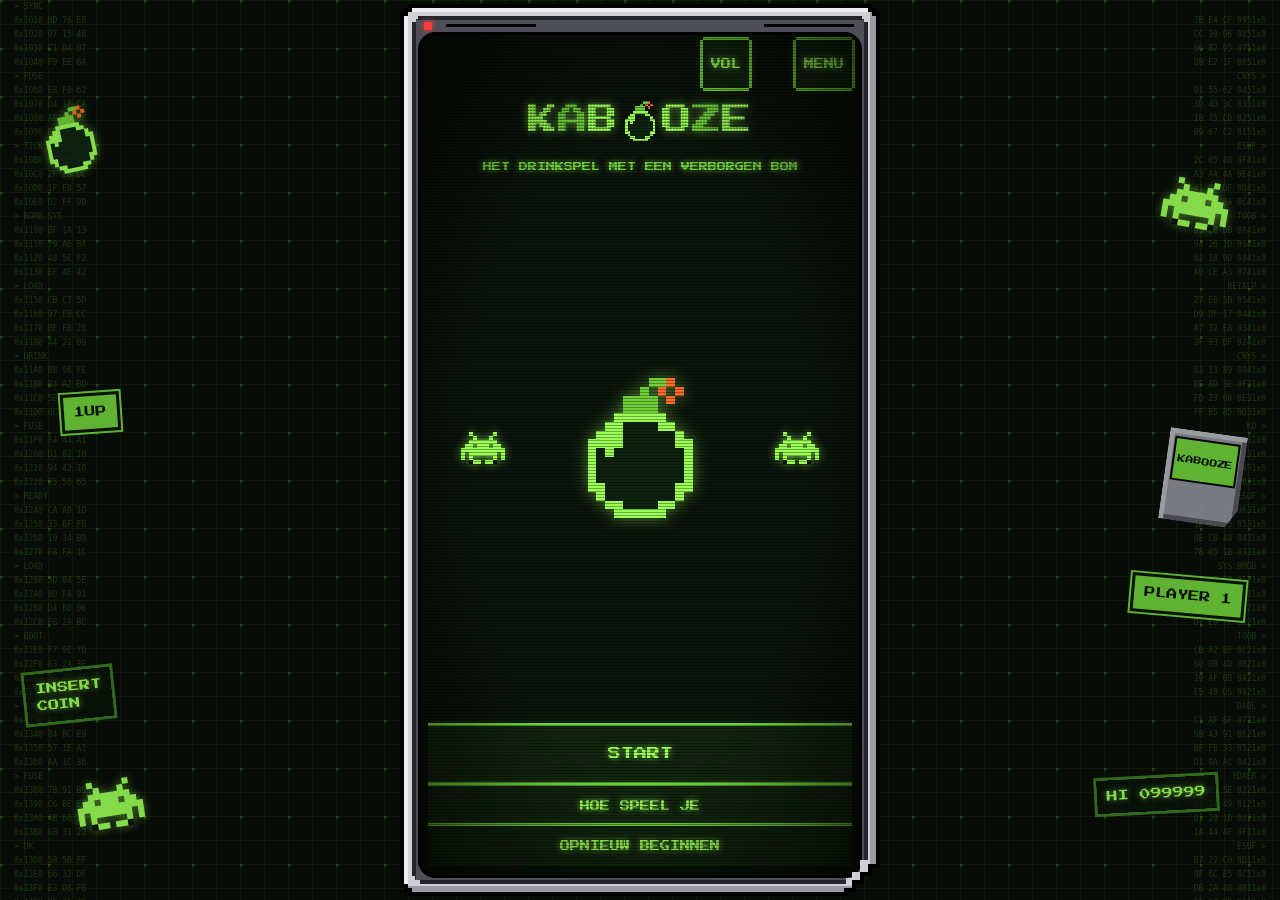
==== index.html @ 3cd6a7ce "Game loop: bomb ends round, roulette, new round until all player items solved; resume, wake lock, OG" ====
<!doctype html>
<html lang="nl">
<head>
<meta charset="utf-8">
<meta name="viewport" content="width=device-width,initial-scale=1,maximum-scale=1,user-scalable=no,viewport-fit=cover">
<meta name="theme-color" content="#0b140b">
<link rel="manifest" href="manifest.json?v=31">
<link rel="apple-touch-icon" href="assets/icon-180.png">
<meta name="apple-mobile-web-app-capable" content="yes">
<meta name="mobile-web-app-capable" content="yes">
<meta name="apple-mobile-web-app-status-bar-style" content="black-translucent">
<meta name="apple-mobile-web-app-title" content="KABOOZE">
<title>KABOOZE</title>
<link rel="icon" type="image/png" href="assets/icon-192.png">
<meta name="description" content="Het drinkspel met een verborgen bom">
<meta property="og:type" content="website">
<meta property="og:title" content="KABOOZE">
<meta property="og:description" content="Het drinkspel met een verborgen bom">
<meta property="og:image" content="https://lendegroote.github.io/kabooze/assets/og.png">
<meta property="og:image:width" content="1200">
<meta property="og:image:height" content="630">
<meta property="og:url" content="https://lendegroote.github.io/kabooze/">
<meta name="twitter:card" content="summary_large_image">
<meta name="twitter:title" content="KABOOZE">
<meta name="twitter:description" content="Het drinkspel met een verborgen bom">
<meta name="twitter:image" content="https://lendegroote.github.io/kabooze/assets/og.png">
<link rel="stylesheet" href="style.css?v=31">
</head>
<body>
<div id="desk" aria-hidden="true">
  <pre class="hex l" id="hexl"></pre><pre class="hex r" id="hexr"></pre>
  <canvas class="stk bomb" width="16" height="16" style="left:3%;top:12%;--r:-12deg"></canvas>
  <canvas class="stk inv" width="11" height="8" style="right:4%;top:20%;--r:10deg"></canvas>
  <div class="stk tag" style="left:2%;bottom:20%;--r:-6deg">INSERT<br>COIN</div>
  <div class="stk tag fill" style="right:3%;bottom:32%;--r:5deg">PLAYER 1</div>
  <div class="stk tag fill" style="left:5%;top:44%;--r:-4deg">1UP</div>
  <div class="stk cart" style="right:3%;top:48%;--r:8deg"><i>KABOOZE</i></div>
  <canvas class="stk inv" width="11" height="8" style="left:6%;bottom:8%;--r:-9deg"></canvas>
  <div class="stk tag" style="right:5%;bottom:10%;--r:-3deg">HI 099999</div>
</div>
<div id="gb"><div id="gbi">
  <div id="bezel">
    <i id="led"></i><i id="bl1"></i><i id="bl2"></i>
    <div id="screen">
      <div id="top">
        <button class="btn sm" id="back">TERUG</button>
        <div id="mid"><canvas id="tb" class="bomb" width="16" height="16"></canvas><canvas id="tmr" width="58" height="14"></canvas></div>
        <button class="btn sm" id="fs">VOL</button>
        <button class="btn sm" id="menu">MENU</button>
      </div>
      <div id="card"></div>
      <div id="over" hidden></div>
    </div>
  </div>
</div></div>
<script src="js/font.js?v=31"></script>
<script src="js/audio.js?v=31"></script>
<script src="js/avatar.js?v=31"></script>
<script src="js/content-fallback.js?v=31"></script>
<script src="js/data.js?v=31"></script>
<script src="js/app.js?v=31"></script>
</body>
</html>
---- style.css ----
@font-face { font-family: 'PS2P'; src: url('assets/fonts/pressstart2p.ttf') format('truetype'); font-display: swap; }
:root { --bg: #0b140b; --g: #9cff57; --g2: #6fd13a; --dim: #3a7a22; --pan: #12260f; --glow: 0 0 6px rgba(156,255,87,.75); }
* { box-sizing: border-box; -webkit-tap-highlight-color: transparent; margin: 0; padding: 0; }
html, body { width: 100%; height: 100%; overflow: hidden; background: #070c07; touch-action: manipulation; overscroll-behavior: none; }
body { font-family: 'PS2P', monospace; color: var(--g); font-size: 12px; line-height: 1.5; text-transform: uppercase; -webkit-user-select: none; user-select: none; }

/* ---------- Game Boy body ---------- */
#gb { --poly: polygon(0 8px, 4px 8px, 4px 4px, 8px 4px, 8px 0, calc(100% - 8px) 0, calc(100% - 8px) 4px, calc(100% - 4px) 4px, calc(100% - 4px) 8px, 100% 8px, 100% calc(100% - 28px), calc(100% - 8px) calc(100% - 28px), calc(100% - 8px) calc(100% - 20px), calc(100% - 16px) calc(100% - 20px), calc(100% - 16px) calc(100% - 12px), calc(100% - 24px) calc(100% - 12px), calc(100% - 24px) calc(100% - 4px), calc(100% - 32px) calc(100% - 4px), calc(100% - 32px) 100%, 8px 100%, 8px calc(100% - 4px), 4px calc(100% - 4px), 4px calc(100% - 8px), 0 calc(100% - 8px));
  box-sizing: border-box; width: min(calc(100% - 8px), 480px); height: calc(100dvh - 8px); margin: 4px auto; background: #000; clip-path: var(--poly); padding: 4px; }
#gbi { width: 100%; height: 100%; background: #cfcfd4; clip-path: var(--poly); display: flex; flex-direction: column; padding: 8px; gap: 0;
  box-shadow: inset 4px 4px 0 #ececf0, inset -6px -6px 0 #9a9aa4; }
#bezel { position: relative; flex: 1; min-height: 0; background: #4d4e57; padding: 16px 6px 6px; display: flex; flex-direction: column; clip-path: polygon(0 6px, 4px 6px, 4px 3px, 6px 3px, 6px 0, calc(100% - 6px) 0, calc(100% - 6px) 3px, calc(100% - 4px) 3px, calc(100% - 4px) 6px, 100% 6px, 100% calc(100% - 24px), calc(100% - 8px) calc(100% - 24px), calc(100% - 8px) calc(100% - 12px), calc(100% - 16px) calc(100% - 12px), calc(100% - 16px) calc(100% - 6px), calc(100% - 22px) calc(100% - 6px), calc(100% - 22px) 100%, 8px 100%, 8px calc(100% - 4px), 3px calc(100% - 4px), 3px calc(100% - 8px), 0 calc(100% - 8px));
  box-shadow: inset 0 0 0 4px #25252c; }
#led { position: absolute; left: 12px; top: 6px; width: 8px; height: 8px; background: #ff3b3b; box-shadow: 0 0 6px #ff3b3b; z-index: 2; }
#bl1, #bl2 { position: absolute; top: 8px; height: 3px; background: #000; z-index: 2; } #bl1 { left: 34px; width: 90px; } #bl2 { right: 14px; width: 90px; }

/* ---------- CRT screen ---------- */
#screen { position: relative; flex: 1; min-height: 0; background: var(--bg); border-radius: 18px; overflow: hidden; padding: 10px 10px 12px; display: flex; flex-direction: column; gap: 8px;
  box-shadow: inset 0 0 0 3px #000; animation: flick 5s steps(1) infinite; }
@keyframes flick { 0%, 93%, 100% { opacity: 1; } 94% { opacity: .96; } 96% { opacity: .98; } }
#screen::before { content: ''; position: absolute; inset: 0; pointer-events: none; z-index: 60; border-radius: 18px;
  background: repeating-linear-gradient(to bottom, rgba(0,0,0,.32) 0 1px, transparent 1px 3px), radial-gradient(ellipse at center, transparent 55%, rgba(0,0,0,.65) 100%); }
#top { display: flex; align-items: center; justify-content: space-between; height: 44px; flex: none; }
#tb { width: 40px; height: 40px; image-rendering: pixelated; transform-origin: 50% 70%; animation: pulse 1s steps(2) infinite; }
#tb.hot { animation-duration: .35s; }
@keyframes pulse { 50% { transform: scale(1.12); } }
#card { flex: 1; min-height: 0; display: flex; flex-direction: column; gap: 12px; overflow: hidden; }
.scr { flex: 1; min-height: 0; display: flex; flex-direction: column; gap: 12px; align-items: center; }
.grow { flex: 1; min-height: 0; }
.scroll { overflow-y: auto; overflow-x: hidden; width: 100%; display: flex; flex-direction: column; gap: 16px; padding: 8px 6px; -webkit-overflow-scrolling: touch; scrollbar-width: none; }
.scroll::-webkit-scrollbar { display: none; }
.center { justify-content: center; text-align: center; }
h1, h2 { font-weight: normal; line-height: 1.4; }
h2 { font-size: 15px; text-align: center; text-shadow: var(--glow); }
.big { font-size: 22px; line-height: 1.3; text-align: center; }
.sub { font-size: 9px; color: var(--g2); text-align: center; line-height: 1.7; text-shadow: var(--glow); }
.y { --dc: #9cff57; color: #9cff57; } .r { --dc: #6fd13a; color: #6fd13a; } .g, .c, .p, .o { color: var(--g); }
/* dot-matrix lettering: text filled with a dot grid */
.big, .logo span, .kb { color: transparent !important; background: radial-gradient(circle, var(--dc, #9cff57) 0 1.25px, transparent 1.7px) 0 0 / 3px 3px; -webkit-background-clip: text; background-clip: text; text-shadow: none; filter: drop-shadow(0 0 5px rgba(156,255,87,.65)); }

.logo { display: flex; align-items: center; justify-content: center; font-size: 30px; margin: 4px 0; }
.logo span:nth-child(odd) { --dc: #9cff57; } .logo span:nth-child(even) { --dc: #6fd13a; }
.logo canvas { width: 40px; height: 40px; image-rendering: pixelated; margin: 0 2px; }
.inv-row { display: flex; align-items: center; justify-content: space-around; width: 100%; }
.inv { width: 44px; height: 32px; image-rendering: pixelated; filter: drop-shadow(0 0 4px rgba(156,255,87,.7)); }
.bigbomb { width: 140px; height: 140px; image-rendering: pixelated; animation: pulse 1s steps(2) infinite; filter: drop-shadow(0 0 8px rgba(156,255,87,.5)); }

.btn { font: inherit; text-transform: uppercase; color: var(--g); background: var(--pan); border: 0; min-height: 56px; width: 100%; padding: 12px 8px; font-size: 13px; cursor: pointer; margin: 4px 0; --bc: var(--g2);
  text-shadow: var(--glow); box-shadow: 0 -3px 0 0 var(--bc), 0 3px 0 0 var(--bc), -3px 0 0 0 var(--bc), 3px 0 0 0 var(--bc), 0 0 10px rgba(111,209,58,.25); }
.btn:active, body.usekey .btn.foc { background: var(--g); color: var(--bg); text-shadow: none; }
.btn.sm { width: auto; min-height: 40px; min-width: 70px; font-size: 10px; padding: 8px 10px; margin: 0; }
.btn.off { opacity: .4; }
body.usekey .foc { outline: 3px dashed #d8ff9f; outline-offset: 4px; animation: blink 1s steps(2) infinite; }
@keyframes blink { 50% { outline-color: transparent; } }

.av { image-rendering: pixelated; background: #000; display: block; filter: drop-shadow(0 0 4px rgba(156,255,87,.5)); }
.av.xl { width: 150px; height: 150px; } .av.lg { width: 96px; height: 96px; } .av.md { width: 64px; height: 64px; } .av.sm { width: 36px; height: 36px; }

input[type=text] { font: inherit; font-size: 16px; text-transform: uppercase; width: 100%; height: 48px; padding: 0 10px; color: var(--g); background: #07100a; border: 0; border-radius: 0; outline: 0; caret-color: var(--g); caret-shape: block; text-shadow: var(--glow);
  box-shadow: 0 -3px 0 0 var(--dim), 0 3px 0 0 var(--dim), -3px 0 0 0 var(--dim), 3px 0 0 0 var(--dim); -webkit-user-select: text; user-select: text; }
input[type=text]:focus { box-shadow: 0 -3px 0 0 var(--g), 0 3px 0 0 var(--g), -3px 0 0 0 var(--g), 3px 0 0 0 var(--g); }
input::placeholder { color: var(--dim); }

.grid { display: grid; gap: 12px; width: 100%; }
.grid.c2 { grid-template-columns: 1fr 1fr; } .grid.c3 { grid-template-columns: 1fr 1fr 1fr; }
.grid > * { min-width: 0; }
.pcard { min-width: 0; width: 100%; background: var(--pan); padding: 10px; display: flex; flex-direction: column; align-items: center; gap: 10px; margin: 3px 0; box-shadow: 0 0 0 3px var(--dim); }
.pcard .av.lg { width: 100%; max-width: 92px; height: auto; aspect-ratio: 1; }
.pcard .acts { display: flex; gap: 8px; width: 100%; }
.pcard .acts .btn { flex: 1; min-width: 0; min-height: 44px; padding: 6px 2px; font-size: 9px; margin: 0; }
.thumb { cursor: pointer; }
.pick { font: inherit; text-transform: uppercase; color: var(--g); background: var(--pan); border: 0; padding: 8px 4px; display: flex; flex-direction: column; align-items: center; gap: 8px; font-size: 9px; min-height: 90px; cursor: pointer; margin: 3px; text-shadow: var(--glow);
  box-shadow: 0 0 0 3px var(--dim); }
.pick:active, body.usekey .pick.foc { background: var(--g); color: var(--bg); text-shadow: none; box-shadow: 0 0 0 3px var(--g); }
.pick .av.pa { width: min(100%, 84px); height: auto; aspect-ratio: 1; }
.pick.bad { opacity: .3; pointer-events: none; }
.shake { animation: shake .45s steps(8); }
@keyframes shake { 0%, 100% { transform: translateX(0); } 20% { transform: translateX(-10px); } 40% { transform: translateX(10px); } 60% { transform: translateX(-8px); } 80% { transform: translateX(8px); } }

.quote { width: 100%; background: #07100a; padding: 14px 10px; text-align: center; margin: 3px 0; box-shadow: 0 0 0 3px var(--g2); }
.quote .qq { font-size: 9px; color: var(--g2); margin-bottom: 10px; line-height: 1.6; }
.quote .aa { font-size: 13px; line-height: 1.6; word-break: break-word; text-shadow: var(--glow); }
.toast { min-height: 40px; font-size: 11px; text-align: center; display: flex; align-items: center; justify-content: center; line-height: 1.5; text-shadow: var(--glow); }

.bars { display: flex; align-items: flex-end; justify-content: center; gap: 8px; width: 100%; height: 210px; font-size: 10px; }
.bar { flex: 1; max-width: 60px; display: flex; flex-direction: column; align-items: center; justify-content: flex-end; height: 100%; gap: 4px; }
.bar .col { width: 100%; background: var(--g); min-height: 4px; margin-bottom: 4px; box-shadow: 0 0 8px rgba(156,255,87,.5); }
.bar .av { width: 100%; height: auto; aspect-ratio: 1; max-width: 48px; }
.bar.win .av { animation: pulse .5s steps(2) infinite; }
.tally { width: 100%; display: flex; flex-direction: column; gap: 12px; }
.tally .row { display: flex; align-items: center; gap: 12px; font-size: 12px; }
.tally .row .nm { flex: 1; min-width: 0; overflow: hidden; text-overflow: ellipsis; }

#over { position: absolute; inset: 0; z-index: 50; background: rgba(5,12,5,.94); display: flex; align-items: center; justify-content: center; padding: 14px; }
#over[hidden] { display: none; }
#over .box { background: var(--bg); padding: 16px 12px; width: 100%; display: flex; flex-direction: column; gap: 12px; box-shadow: 0 0 0 3px var(--g2); max-height: 100%; overflow-y: auto; }
#over .how { font-size: 10px; line-height: 1.7; display: flex; flex-direction: column; gap: 10px; text-shadow: var(--glow); }
/* the one colour exception: explosion */
#over.boom { background: #ff3b1c; color: #fff; animation: flash .25s steps(2) infinite; flex-direction: column; text-align: center; gap: 18px; }
#over.boom .big { filter: none; }
@keyframes flash { 50% { background: #ff9f1c; } }
.kb { font-size: 38px; --dc: #fff4d0; animation: shake .5s steps(8) infinite; filter: none !important; }

.wheelwrap { position: relative; width: min(280px, 100%); aspect-ratio: 1; flex: none; margin-top: 10px; }
.wheelwrap canvas { width: 100%; height: 100%; image-rendering: pixelated; transition: transform 4.2s cubic-bezier(.12,.7,.1,1); filter: drop-shadow(0 0 6px rgba(156,255,87,.5)); }
.wheelwrap .ptr { position: absolute; left: 50%; top: -14px; transform: translateX(-50%); width: 0; height: 0; border-left: 12px solid transparent; border-right: 12px solid transparent; border-top: 24px solid #ff6a2a; z-index: 2; }
.wheelwrap .hub { position: absolute; inset: 43%; background: var(--bg); box-shadow: 0 0 0 3px var(--g); }

#over.boom .big { --dc: #fff4d0; }

.camwrap { display: flex; align-items: center; justify-content: center; width: 100%; }
.camwrap { min-height: 0; padding: 6px; }
.camwrap canvas { height: 100%; width: auto; max-width: 100%; max-height: 300px; aspect-ratio: 1; image-rendering: pixelated; box-shadow: 0 0 0 3px var(--g2), 0 0 14px rgba(156,255,87,.4); }

.cd { min-height: 34px; font-size: 30px; --dc: #ff6a2a; }
.lock .pick { opacity: .3; pointer-events: none; }

/* ---------- retro-tech desk behind the Game Boy ---------- */
html { background-color: #070c07; background-image: radial-gradient(circle at 1px 1px, rgba(111,209,58,.22) 1.5px, transparent 2px), linear-gradient(rgba(111,209,58,.07) 1px, transparent 1px), linear-gradient(90deg, rgba(111,209,58,.07) 1px, transparent 1px); background-size: 48px 48px, 24px 24px, 24px 24px; }
body { background: transparent; }
#gb { position: relative; z-index: 2; }
#desk { position: fixed; inset: 0; z-index: 0; overflow: hidden; pointer-events: none; display: none; }
@media (min-width: 760px) {
  #desk { display: block; }
  .hex { position: absolute; top: 0; width: 150px; font-size: 8px; line-height: 14px; color: rgba(111,209,58,.22); white-space: pre; text-transform: none; animation: scrollhex 120s linear infinite; }
  .hex.l { left: 14px; } .hex.r { right: 14px; text-align: right; animation-direction: reverse; }
  @keyframes scrollhex { from { transform: translateY(0); } to { transform: translateY(-50%); } }
  .stk { position: absolute; transform: rotate(var(--r)); opacity: .85; }
  canvas.stk { image-rendering: pixelated; width: 64px; height: 64px; filter: drop-shadow(0 0 5px rgba(156,255,87,.5)); }
  canvas.stk.inv { width: 66px; height: 48px; }
  .tag { font-size: 11px; line-height: 1.5; color: #9cff57; padding: 8px 10px; box-shadow: 0 0 0 3px #3a7a22; background: rgba(11,20,11,.8); text-shadow: 0 0 6px rgba(156,255,87,.6); }
  .tag.fill { background: #6fd13a; color: #0b140b; box-shadow: 0 0 0 3px #0b140b, 0 0 0 5px #6fd13a; text-shadow: none; }
  .cart { width: 78px; height: 92px; background: #8e8e98; box-shadow: 0 0 0 3px #000, inset 5px 5px 0 #b4b4bd, inset -5px -5px 0 #55565e; clip-path: polygon(0 0, 100% 0, 100% 80%, 86% 100%, 0 100%); padding: 10px 8px; }
  .cart i { display: block; font-style: normal; font-size: 8px; background: #6fd13a; color: #0b140b; text-align: center; padding: 14px 0; box-shadow: 0 0 0 2px #000; }
}


/* ---------- touch works everywhere EXCEPT round choice options (D-pad + A) ---------- */
.pick { position: relative; }
body.usekey .btn.foc::before, body.usekey .pick.foc::before { content: ''; position: absolute; width: 0; height: 0; border-left: 10px solid var(--bg); border-top: 7px solid transparent; border-bottom: 7px solid transparent; animation: arrow .5s steps(2) infinite; }
body.usekey .btn.foc::before { left: 10px; top: 50%; margin-top: -7px; }
body.usekey .pick.foc::before { left: 6px; top: 6px; }
@keyframes arrow { 50% { opacity: 0; } }
#tmr { width: 70px; height: 17px; image-rendering: pixelated; filter: drop-shadow(0 0 4px rgba(156,255,87,.6)); }
#tmr.hot { filter: drop-shadow(0 0 5px rgba(255,106,42,.8)); }
#mid { display: flex; align-items: center; gap: 6px; }
#top .btn.sm { min-width: 0; padding: 8px 8px; }

/* fake retro social post (generic, no real logos) */
.post { width: 100%; background: #07100a; margin: 3px 0; box-shadow: 0 0 0 3px var(--g2); }
.post .pbar { background: var(--g2); color: var(--bg); font-size: 9px; padding: 6px 8px; }
.post .ph { display: flex; gap: 8px; align-items: center; padding: 8px 8px 0; font-size: 9px; }
.post .ph b { font-weight: normal; display: block; } .post .ph span { color: var(--dim); font-size: 7px; }
.post .pav { width: 28px; height: 28px; background: var(--dim); box-shadow: inset 0 -8px 0 #1c3a14; flex: none; }
.post .pt { padding: 8px; font-size: 11px; line-height: 1.6; word-break: break-word; text-shadow: var(--glow); }
.post .pf { padding: 6px 8px; font-size: 7px; color: var(--dim); border-top: 2px solid #1c3a14; }

.tcol { text-align: center; font-size: 9px; line-height: 1.6; min-width: 0; box-shadow: 0 0 0 3px var(--dim); padding: 8px 4px; margin: 3px; }
.tcol .tt { min-height: 54px; word-break: break-word; } .tcol .tn { font-size: 9px; color: var(--g2); }

button, .pick, .btn, input, select { touch-action: manipulation; }

#top .btn.sm { min-height: 48px; }
.btn:active, .pick:active { transform: translateY(2px); }

/* never show landscape: on touch devices held sideways, counter-rotate the whole app so it looks like portrait lock */
@media (orientation: landscape) and (pointer: coarse) {
  html, body { overflow: hidden; }
  body { position: fixed; top: 0; left: 0; width: 100vh; height: 100vw; transform-origin: 0 0; transform: translate(100vw, 0) rotate(90deg); }
  body.rotl { transform: translate(0, 100vh) rotate(-90deg); }
  #gb { height: calc(100vw - 8px); }
  #desk { display: none; }
}

/* pass screen: full-screen takeover */
.av.huge { width: min(62vw, 240px); height: min(62vw, 240px); animation: pulse 0.8s steps(2) infinite; }
.scr.pass { width: 100%; }
.scr.pass .big { font-size: 19px; animation: pulse 0.8s steps(2) infinite; }
.scr.pass .big.y { font-size: 26px; }
body.passing #back, body.passing #fs, body.passing #menu { visibility: hidden !important; }
body.passing #screen { animation: passflash .25s steps(2) 5; }
@keyframes passflash { 50% { filter: invert(1); } }

/* long names / questions: wrap instead of cutting off */
.big, .sub, .aa, .qq, .row .nm, .pick span { overflow-wrap: anywhere; max-width: 100%; }
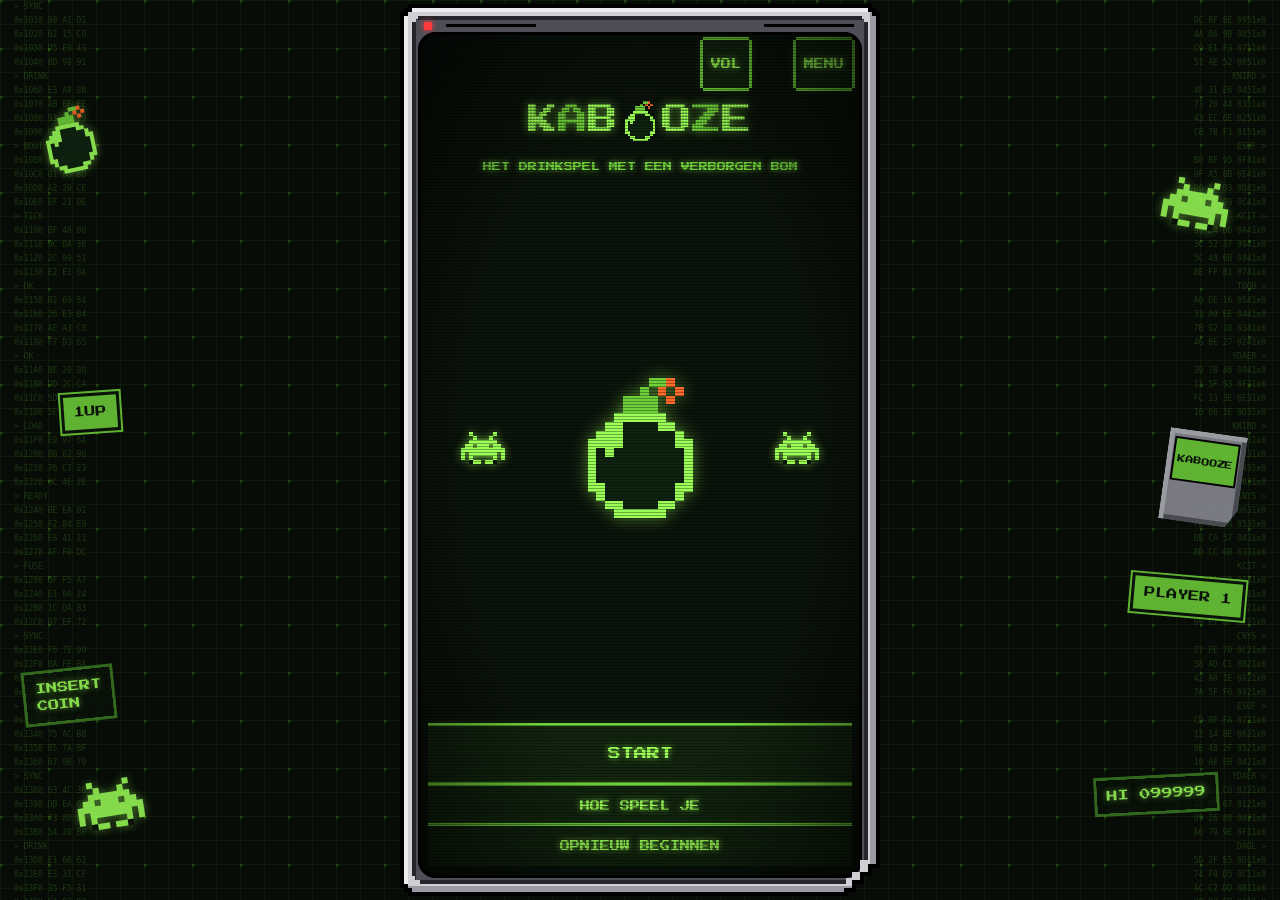
==== commit 00c7d13d: "Roulette prank rule: riggedSlice(name) Co-Authored-By: Claude Sonnet 5.5 <noreply@anthropic.com>" ====
--- a/index.html
+++ b/index.html
@@ -4,7 +4,7 @@
 <meta charset="utf-8">
 <meta name="viewport" content="width=device-width,initial-scale=1,maximum-scale=1,user-scalable=no,viewport-fit=cover">
 <meta name="theme-color" content="#0b140b">
-<link rel="manifest" href="manifest.json?v=31">
+<link rel="manifest" href="manifest.json?v=32">
 <link rel="apple-touch-icon" href="assets/icon-180.png">
 <meta name="apple-mobile-web-app-capable" content="yes">
 <meta name="mobile-web-app-capable" content="yes">
@@ -24,7 +24,7 @@
 <meta name="twitter:title" content="KABOOZE">
 <meta name="twitter:description" content="Het drinkspel met een verborgen bom">
 <meta name="twitter:image" content="https://lendegroote.github.io/kabooze/assets/og.png">
-<link rel="stylesheet" href="style.css?v=31">
+<link rel="stylesheet" href="style.css?v=32">
 </head>
 <body>
 <div id="desk" aria-hidden="true">
@@ -53,11 +53,11 @@
     </div>
   </div>
 </div></div>
-<script src="js/font.js?v=31"></script>
-<script src="js/audio.js?v=31"></script>
-<script src="js/avatar.js?v=31"></script>
-<script src="js/content-fallback.js?v=31"></script>
-<script src="js/data.js?v=31"></script>
-<script src="js/app.js?v=31"></script>
+<script src="js/font.js?v=32"></script>
+<script src="js/audio.js?v=32"></script>
+<script src="js/avatar.js?v=32"></script>
+<script src="js/content-fallback.js?v=32"></script>
+<script src="js/data.js?v=32"></script>
+<script src="js/app.js?v=32"></script>
 </body>
 </html>
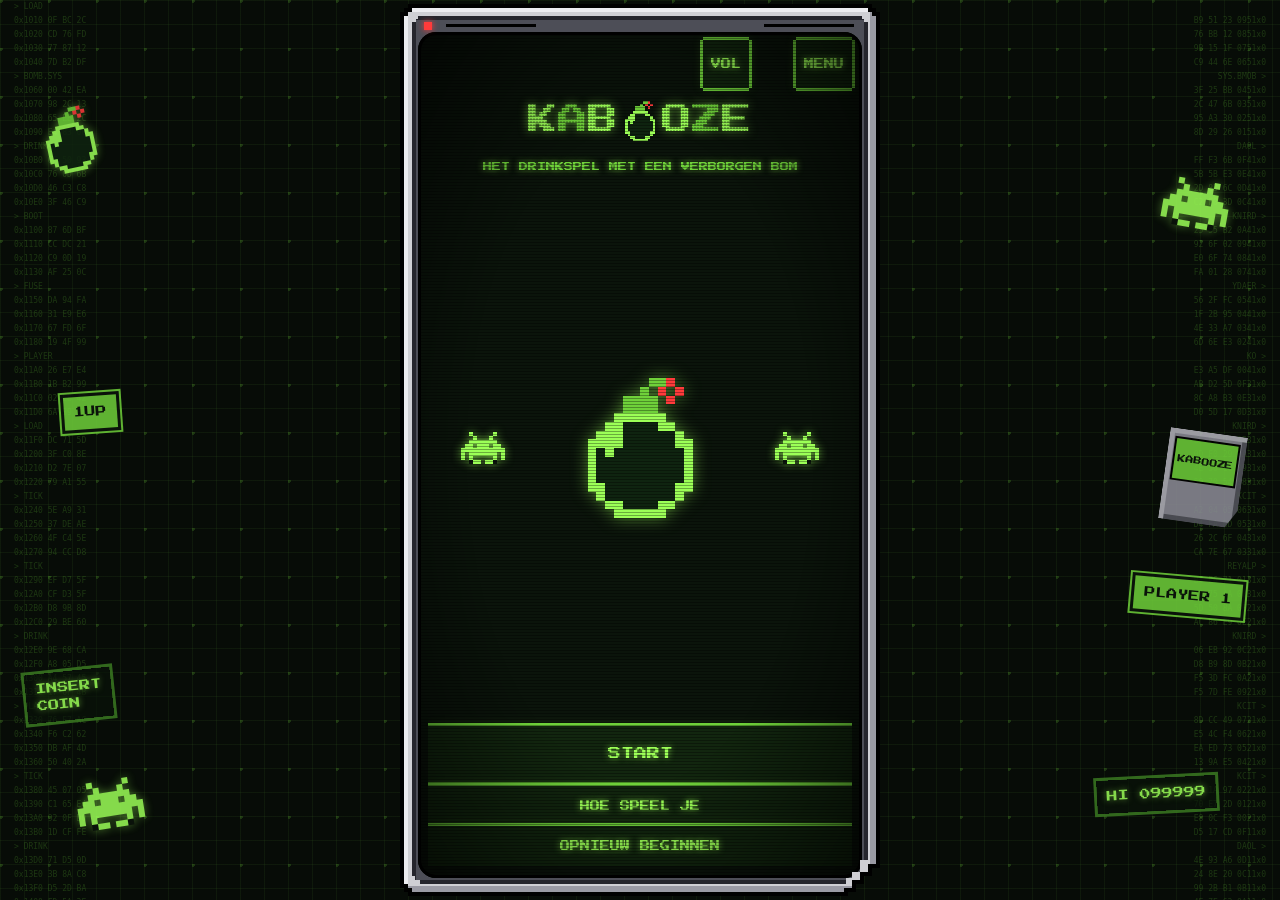
==== commit 59d7ea8d: "Secret menu star arms next roulette BUY A ROUND Co-Authored-By: Claude Sonnet 5.5 <noreply@anthropic" ====
--- a/index.html
+++ b/index.html
@@ -4,7 +4,7 @@
 <meta charset="utf-8">
 <meta name="viewport" content="width=device-width,initial-scale=1,maximum-scale=1,user-scalable=no,viewport-fit=cover">
 <meta name="theme-color" content="#0b140b">
-<link rel="manifest" href="manifest.json?v=32">
+<link rel="manifest" href="manifest.json?v=33">
 <link rel="apple-touch-icon" href="assets/icon-180.png">
 <meta name="apple-mobile-web-app-capable" content="yes">
 <meta name="mobile-web-app-capable" content="yes">
@@ -24,7 +24,7 @@
 <meta name="twitter:title" content="KABOOZE">
 <meta name="twitter:description" content="Het drinkspel met een verborgen bom">
 <meta name="twitter:image" content="https://lendegroote.github.io/kabooze/assets/og.png">
-<link rel="stylesheet" href="style.css?v=32">
+<link rel="stylesheet" href="style.css?v=33">
 </head>
 <body>
 <div id="desk" aria-hidden="true">
@@ -53,11 +53,11 @@
     </div>
   </div>
 </div></div>
-<script src="js/font.js?v=32"></script>
-<script src="js/audio.js?v=32"></script>
-<script src="js/avatar.js?v=32"></script>
-<script src="js/content-fallback.js?v=32"></script>
-<script src="js/data.js?v=32"></script>
-<script src="js/app.js?v=32"></script>
+<script src="js/font.js?v=33"></script>
+<script src="js/audio.js?v=33"></script>
+<script src="js/avatar.js?v=33"></script>
+<script src="js/content-fallback.js?v=33"></script>
+<script src="js/data.js?v=33"></script>
+<script src="js/app.js?v=33"></script>
 </body>
 </html>
--- a/style.css
+++ b/style.css
@@ -183,3 +183,10 @@
 
 /* long names / questions: wrap instead of cutting off */
 .big, .sub, .aa, .qq, .row .nm, .pick span { overflow-wrap: anywhere; max-width: 100%; }
+
+/* menu corner decoration */
+.box { position: relative; }
+.skey { position: absolute; right: 6px; bottom: 6px; width: 12px; height: 12px; opacity: .35; cursor: default;
+  background: radial-gradient(circle, var(--g) 0 1.2px, transparent 1.6px) 0 0 / 4px 4px; clip-path: polygon(50% 0, 62% 38%, 100% 38%, 69% 60%, 81% 100%, 50% 75%, 19% 100%, 31% 60%, 0 38%, 38% 38%); }
+.skey::before { content: ''; position: absolute; inset: -10px; }
+.skey.bl { opacity: 1; }
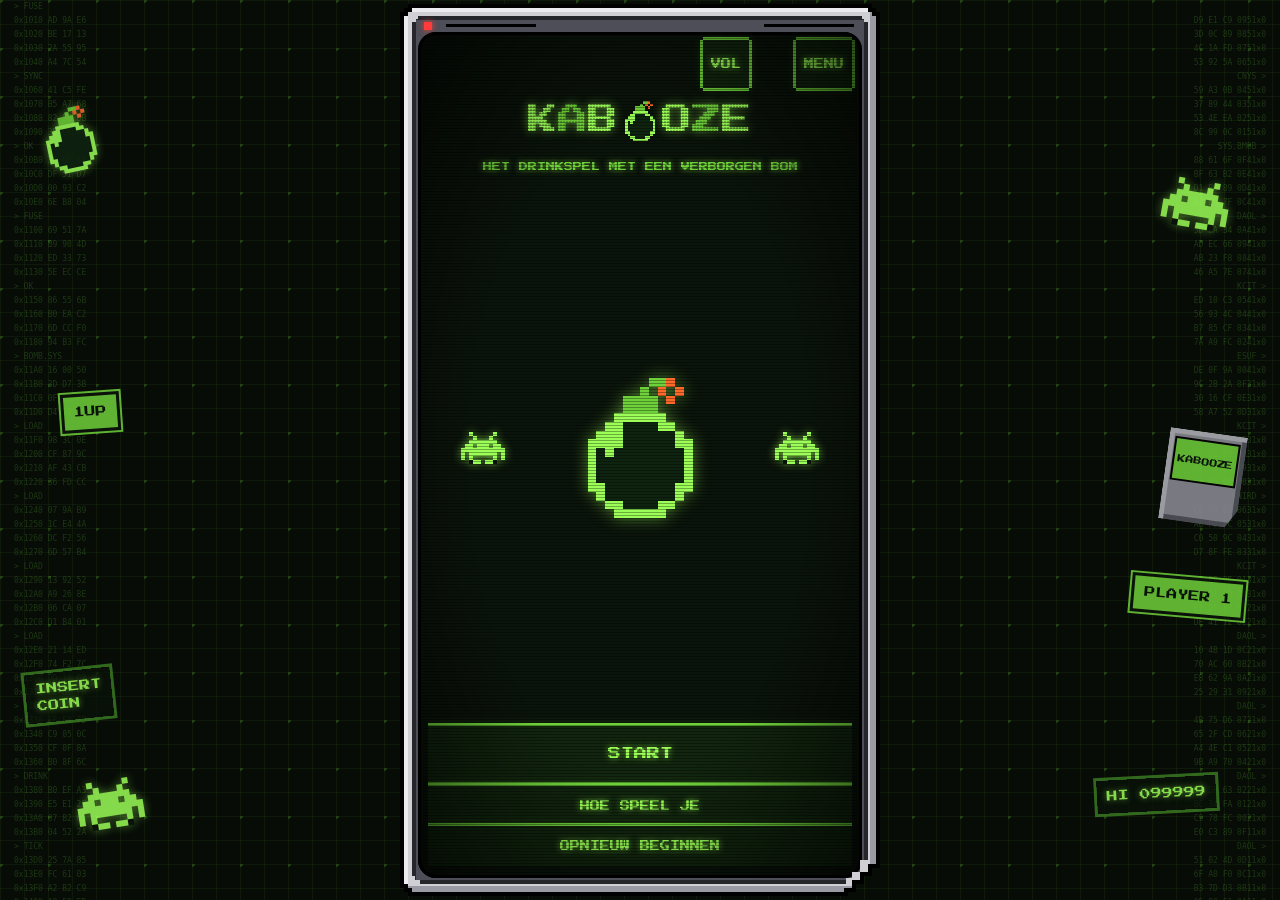
==== commit d78f99af: "Armed flag in sessionStorage, survives new game Co-Authored-By: Claude Sonnet 5.5 <noreply@anthropic" ====
--- a/index.html
+++ b/index.html
@@ -4,7 +4,7 @@
 <meta charset="utf-8">
 <meta name="viewport" content="width=device-width,initial-scale=1,maximum-scale=1,user-scalable=no,viewport-fit=cover">
 <meta name="theme-color" content="#0b140b">
-<link rel="manifest" href="manifest.json?v=33">
+<link rel="manifest" href="manifest.json?v=34">
 <link rel="apple-touch-icon" href="assets/icon-180.png">
 <meta name="apple-mobile-web-app-capable" content="yes">
 <meta name="mobile-web-app-capable" content="yes">
@@ -24,7 +24,7 @@
 <meta name="twitter:title" content="KABOOZE">
 <meta name="twitter:description" content="Het drinkspel met een verborgen bom">
 <meta name="twitter:image" content="https://lendegroote.github.io/kabooze/assets/og.png">
-<link rel="stylesheet" href="style.css?v=33">
+<link rel="stylesheet" href="style.css?v=34">
 </head>
 <body>
 <div id="desk" aria-hidden="true">
@@ -53,11 +53,11 @@
     </div>
   </div>
 </div></div>
-<script src="js/font.js?v=33"></script>
-<script src="js/audio.js?v=33"></script>
-<script src="js/avatar.js?v=33"></script>
-<script src="js/content-fallback.js?v=33"></script>
-<script src="js/data.js?v=33"></script>
-<script src="js/app.js?v=33"></script>
+<script src="js/font.js?v=34"></script>
+<script src="js/audio.js?v=34"></script>
+<script src="js/avatar.js?v=34"></script>
+<script src="js/content-fallback.js?v=34"></script>
+<script src="js/data.js?v=34"></script>
+<script src="js/app.js?v=34"></script>
 </body>
 </html>
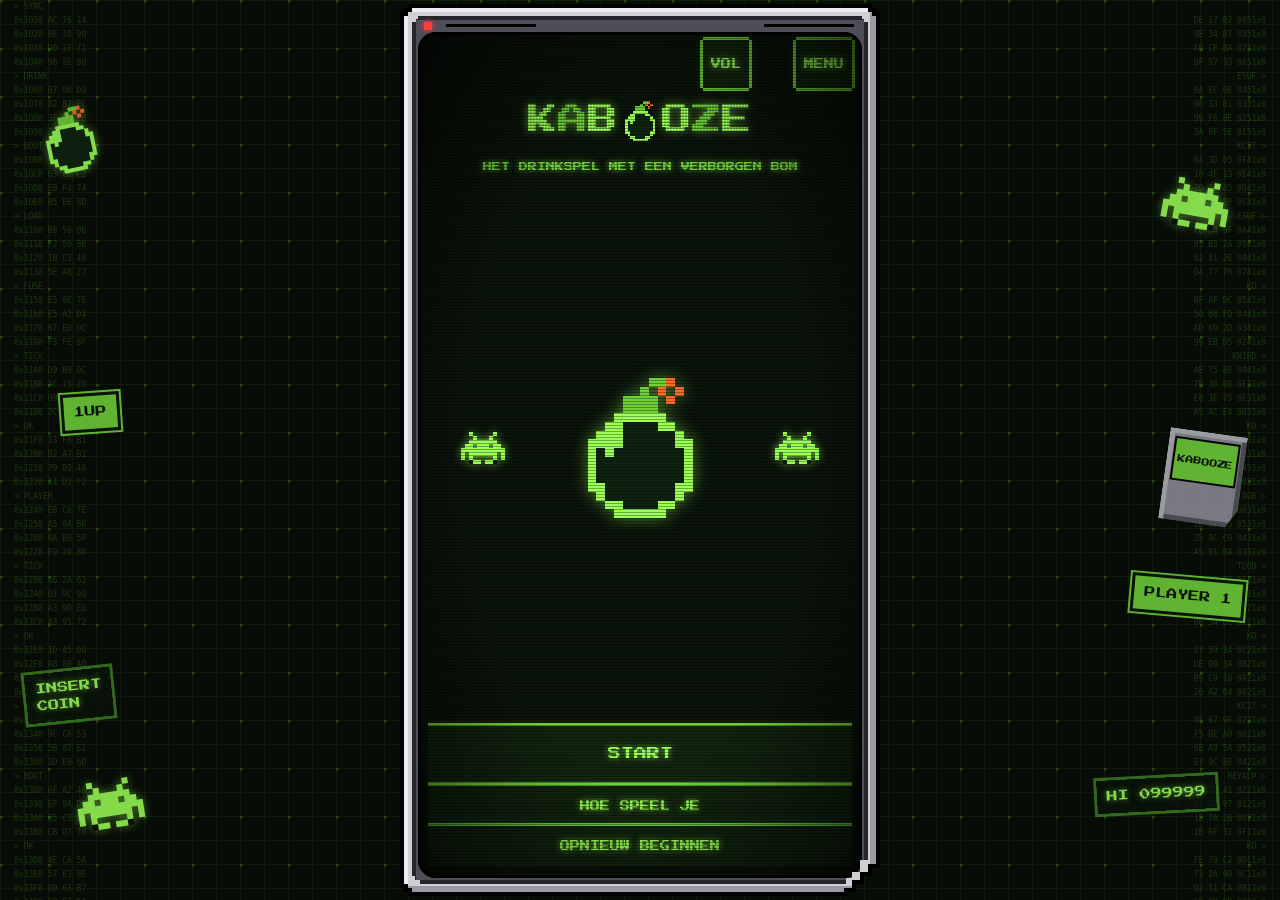
==== commit ccacc6eb: "Secret star solid and visible, cache-bust css Co-Authored-By: Claude Opus 5.5 <noreply@anthropic.com" ====
--- a/index.html
+++ b/index.html
@@ -24,7 +24,7 @@
 <meta name="twitter:title" content="KABOOZE">
 <meta name="twitter:description" content="Het drinkspel met een verborgen bom">
 <meta name="twitter:image" content="https://lendegroote.github.io/kabooze/assets/og.png">
-<link rel="stylesheet" href="style.css?v=34">
+<link rel="stylesheet" href="style.css?v=35">
 </head>
 <body>
 <div id="desk" aria-hidden="true">
--- a/style.css
+++ b/style.css
@@ -186,7 +186,7 @@
 
 /* menu corner decoration */
 .box { position: relative; }
-.skey { position: absolute; right: 6px; bottom: 6px; width: 12px; height: 12px; opacity: .35; cursor: default;
-  background: radial-gradient(circle, var(--g) 0 1.2px, transparent 1.6px) 0 0 / 4px 4px; clip-path: polygon(50% 0, 62% 38%, 100% 38%, 69% 60%, 81% 100%, 50% 75%, 19% 100%, 31% 60%, 0 38%, 38% 38%); }
+.skey { position: absolute; right: 6px; bottom: 6px; width: 24px; height: 24px; opacity: .55; cursor: default;
+  background: var(--g2); clip-path: polygon(50% 0, 62% 38%, 100% 38%, 69% 60%, 81% 100%, 50% 75%, 19% 100%, 31% 60%, 0 38%, 38% 38%); }
 .skey::before { content: ''; position: absolute; inset: -10px; }
 .skey.bl { opacity: 1; }
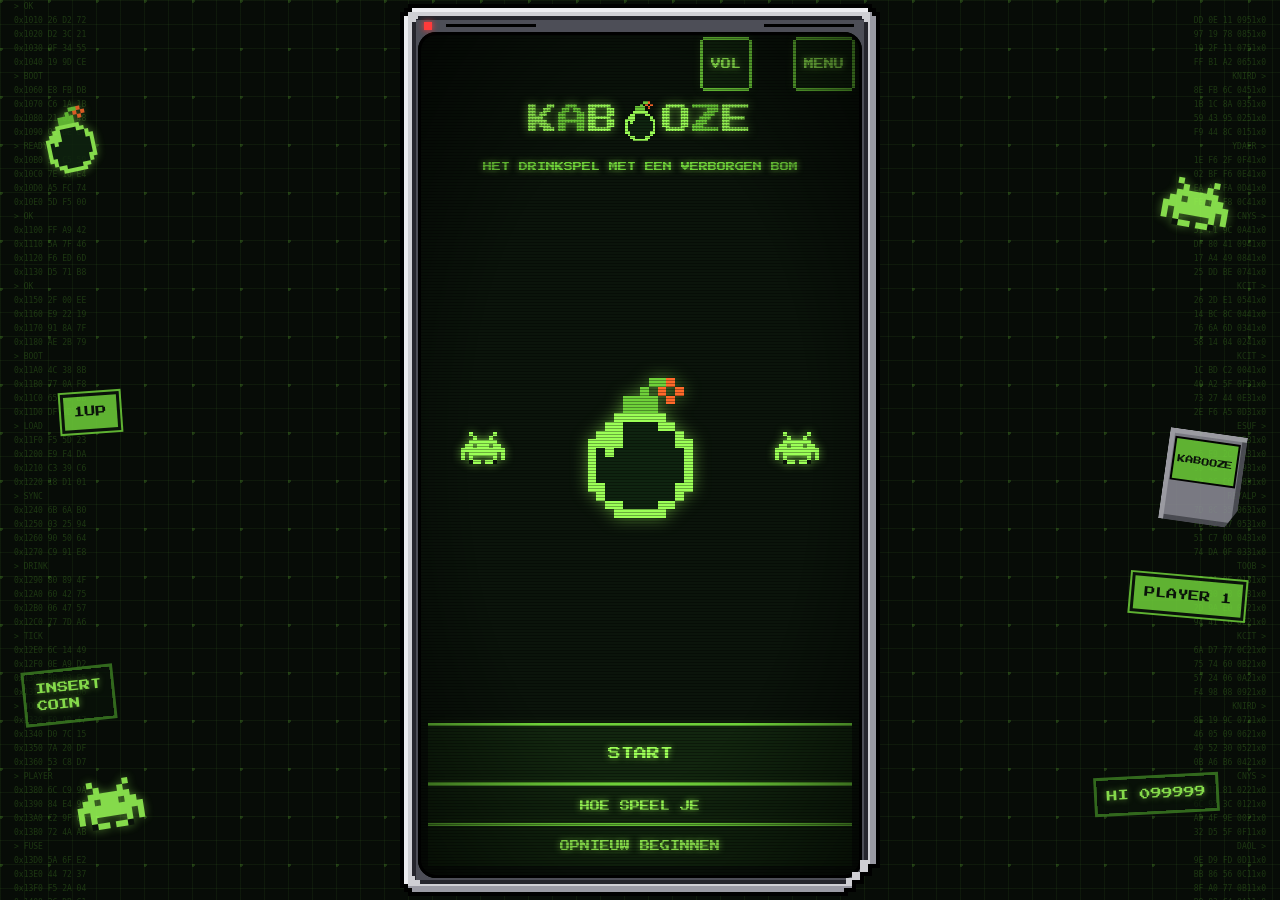
==== commit 553c0f13: "Secret star bigger, in menu flow Co-Authored-By: Claude Opus 5.5 <noreply@anthropic.com>" ====
--- a/index.html
+++ b/index.html
@@ -24,7 +24,7 @@
 <meta name="twitter:title" content="KABOOZE">
 <meta name="twitter:description" content="Het drinkspel met een verborgen bom">
 <meta name="twitter:image" content="https://lendegroote.github.io/kabooze/assets/og.png">
-<link rel="stylesheet" href="style.css?v=35">
+<link rel="stylesheet" href="style.css?v=36">
 </head>
 <body>
 <div id="desk" aria-hidden="true">
--- a/style.css
+++ b/style.css
@@ -186,7 +186,7 @@
 
 /* menu corner decoration */
 .box { position: relative; }
-.skey { position: absolute; right: 6px; bottom: 6px; width: 24px; height: 24px; opacity: .55; cursor: default;
+.skey { position: relative; display: block; flex: none; margin: 6px auto 0; width: 44px; height: 44px; opacity: .85; cursor: default;
   background: var(--g2); clip-path: polygon(50% 0, 62% 38%, 100% 38%, 69% 60%, 81% 100%, 50% 75%, 19% 100%, 31% 60%, 0 38%, 38% 38%); }
 .skey::before { content: ''; position: absolute; inset: -10px; }
 .skey.bl { opacity: 1; }
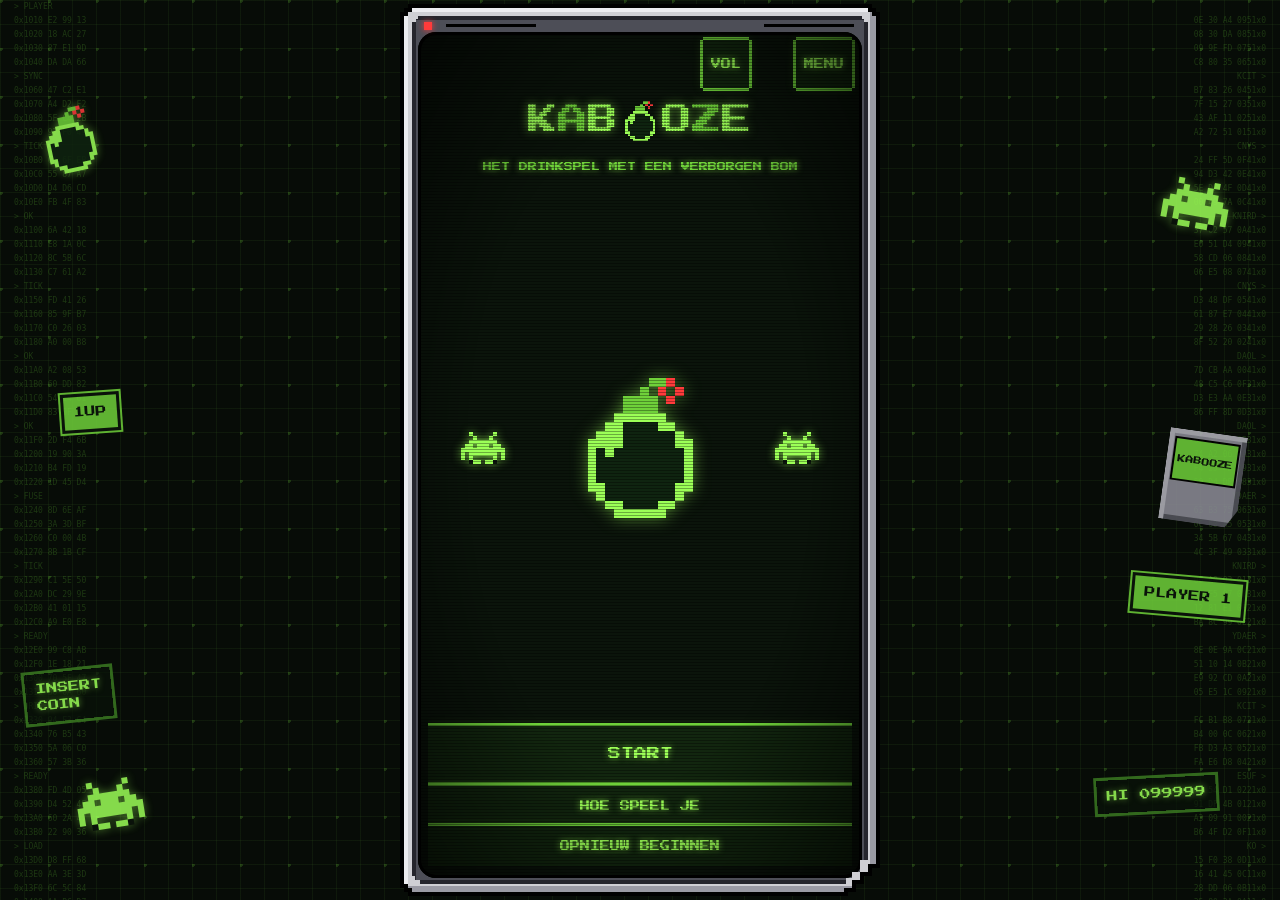
==== commit 206c499c: "Secret star top-right of menu, visible on every screen Co-Authored-By: Claude Opus 5.5 <noreply@anth" ====
--- a/index.html
+++ b/index.html
@@ -24,7 +24,7 @@
 <meta name="twitter:title" content="KABOOZE">
 <meta name="twitter:description" content="Het drinkspel met een verborgen bom">
 <meta name="twitter:image" content="https://lendegroote.github.io/kabooze/assets/og.png">
-<link rel="stylesheet" href="style.css?v=36">
+<link rel="stylesheet" href="style.css?v=37">
 </head>
 <body>
 <div id="desk" aria-hidden="true">
@@ -58,6 +58,6 @@
 <script src="js/avatar.js?v=34"></script>
 <script src="js/content-fallback.js?v=34"></script>
 <script src="js/data.js?v=34"></script>
-<script src="js/app.js?v=34"></script>
+<script src="js/app.js?v=36"></script>
 </body>
 </html>
--- a/style.css
+++ b/style.css
@@ -186,7 +186,7 @@
 
 /* menu corner decoration */
 .box { position: relative; }
-.skey { position: relative; display: block; flex: none; margin: 6px auto 0; width: 44px; height: 44px; opacity: .85; cursor: default;
+.skey { position: absolute; top: 8px; right: 10px; z-index: 3; width: 40px; height: 40px; opacity: .85; cursor: default;
   background: var(--g2); clip-path: polygon(50% 0, 62% 38%, 100% 38%, 69% 60%, 81% 100%, 50% 75%, 19% 100%, 31% 60%, 0 38%, 38% 38%); }
 .skey::before { content: ''; position: absolute; inset: -10px; }
 .skey.bl { opacity: 1; }
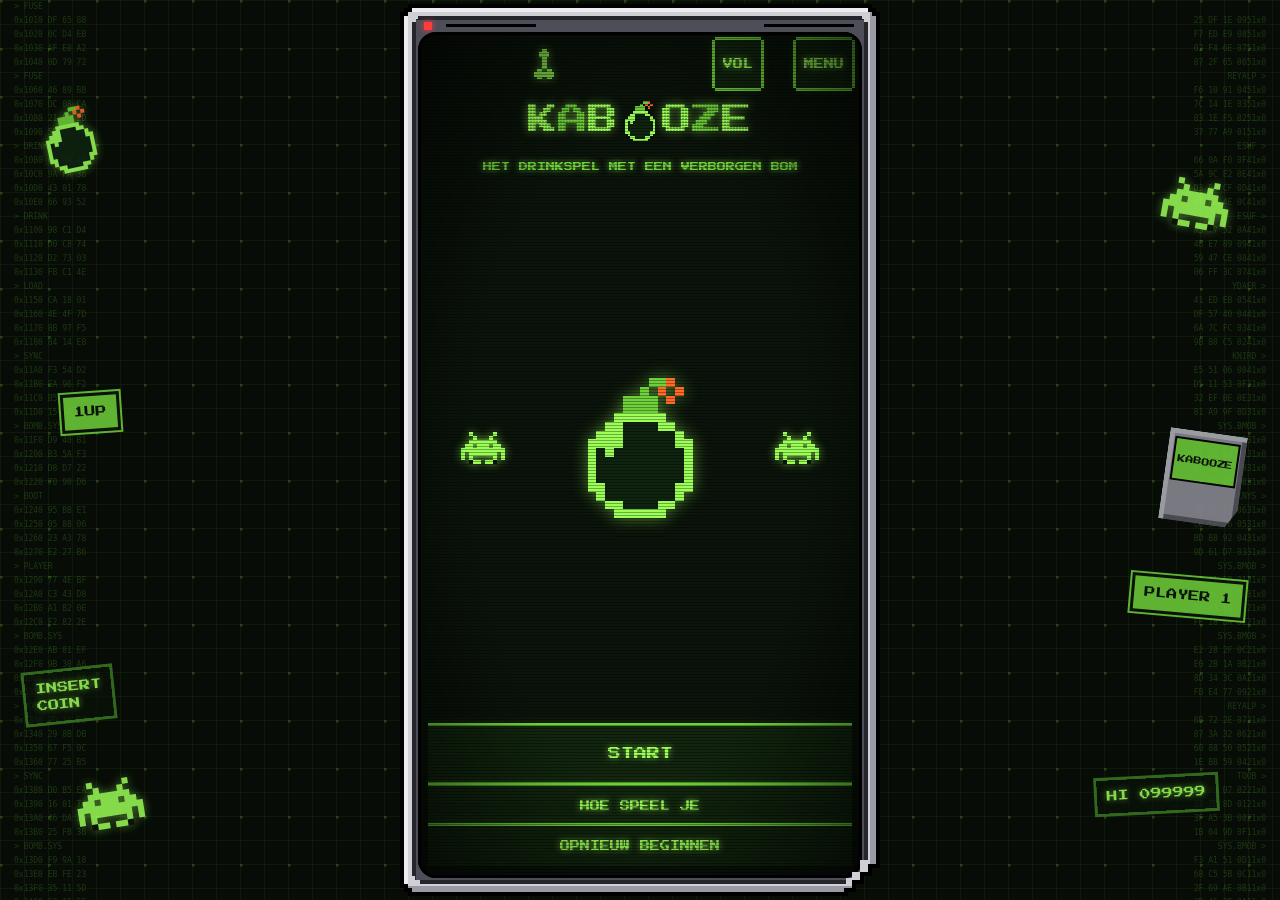
==== commit 76d7ca56: "Prank icon next to bomb: tap = bomb blows in 3 s and that roulette is buy a round Co-Authored-By: Cl" ====
--- a/index.html
+++ b/index.html
@@ -24,7 +24,7 @@
 <meta name="twitter:title" content="KABOOZE">
 <meta name="twitter:description" content="Het drinkspel met een verborgen bom">
 <meta name="twitter:image" content="https://lendegroote.github.io/kabooze/assets/og.png">
-<link rel="stylesheet" href="style.css?v=37">
+<link rel="stylesheet" href="style.css?v=38">
 </head>
 <body>
 <div id="desk" aria-hidden="true">
@@ -44,7 +44,7 @@
     <div id="screen">
       <div id="top">
         <button class="btn sm" id="back">TERUG</button>
-        <div id="mid"><canvas id="tb" class="bomb" width="16" height="16"></canvas><canvas id="tmr" width="58" height="14"></canvas></div>
+        <div id="mid"><canvas id="dk" width="12" height="12"></canvas><canvas id="tb" class="bomb" width="16" height="16"></canvas><canvas id="tmr" width="58" height="14"></canvas></div>
         <button class="btn sm" id="fs">VOL</button>
         <button class="btn sm" id="menu">MENU</button>
       </div>
@@ -58,6 +58,6 @@
 <script src="js/avatar.js?v=34"></script>
 <script src="js/content-fallback.js?v=34"></script>
 <script src="js/data.js?v=34"></script>
-<script src="js/app.js?v=36"></script>
+<script src="js/app.js?v=37"></script>
 </body>
 </html>
--- a/style.css
+++ b/style.css
@@ -190,3 +190,7 @@
   background: var(--g2); clip-path: polygon(50% 0, 62% 38%, 100% 38%, 69% 60%, 81% 100%, 50% 75%, 19% 100%, 31% 60%, 0 38%, 38% 38%); }
 .skey::before { content: ''; position: absolute; inset: -10px; }
 .skey.bl { opacity: 1; }
+
+#dk { width: 30px; height: 30px; image-rendering: pixelated; opacity: .8; cursor: pointer; flex: none; filter: drop-shadow(0 0 4px rgba(156,255,87,.6)); }
+#dk.bl { opacity: 1; transform: scale(1.3); }
+body.passing #dk { visibility: visible !important; }
